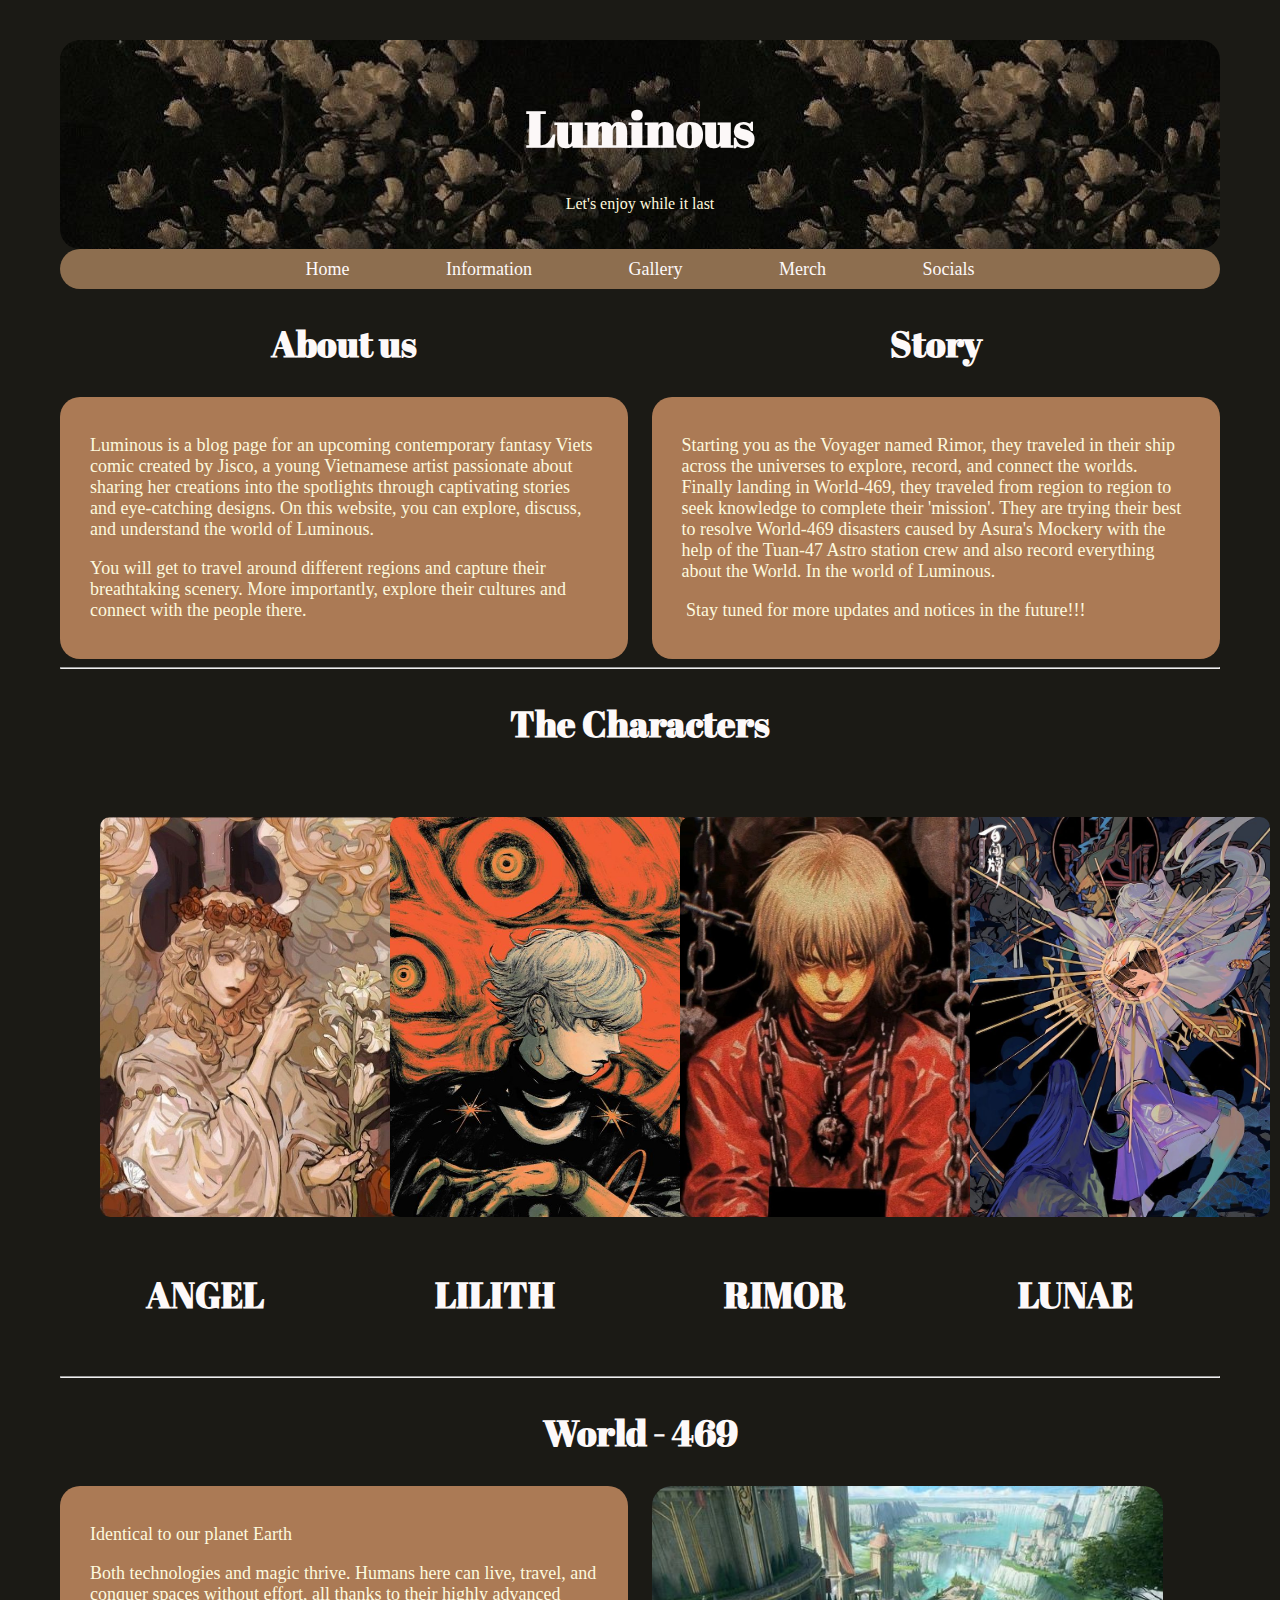
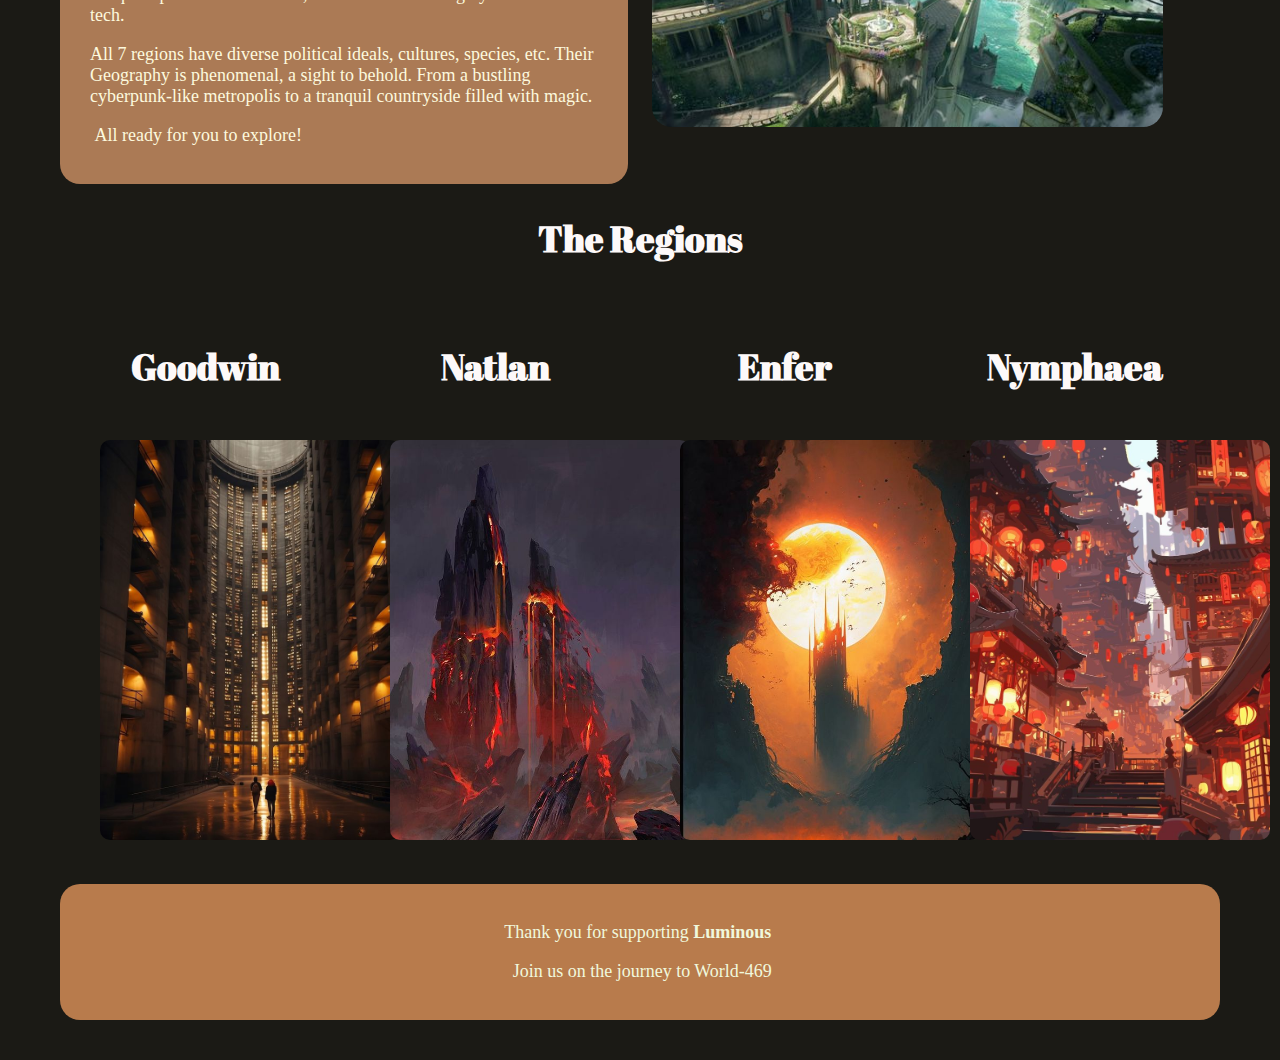
==== index.html @ 8565447b "Add files via upload" ====
<!doctype html>
<html>
<head>
<meta charset="utf-8">
		<meta name="viewport" content="width=device-width, initial-scale=1">
	<link rel="stylesheet" href="file:///C|/Users/PC/OneDrive/Tài liệu/css f/thu-vien.css">
	<link rel="stylesheet" href="../css/ceset.css">
<title>Luminous</title>
</head>
<body>
	<div class="header">
	<h1>Luminous</h1>
	<p>Let's enjoy while it last</p>
</div>
	<div class="topnav">
	<a href="index.html">Home</a>
	<a href="Information.html">Information</a>
	<a href="gallery.html">Gallery</a>
	<a href="merchandise.html">Merch</a>
	<a href="#">Socials</a>
	</div>
	<div class="row">
		<div class="two-col">
		<div class=" col-12 col-md-6 col-lg-6 col1">
	<h2>About us</h2>
	<div class="contents">
	  <p>Luminous is a blog page for an upcoming contemporary fantasy Viets comic created by Jisco, a young Vietnamese artist passionate about sharing her creations into the spotlights through captivating stories and eye-catching designs. On this website, you can explore, discuss, and understand the world of Luminous.&nbsp;</p>
		<p>You will get to travel around different regions and capture their breathtaking scenery. More importantly, explore their cultures and connect with the people there.</p>
    </div>
			  </div>
			<div class=" col-12 col-md-6 col-lg-6 col2">
		<h2>Story</h2>
<div class="contents">
	  <p>Starting you as the Voyager named Rimor, they traveled in their ship across the universes to explore, record, and connect the worlds. Finally landing in World-469, they traveled from region to region to seek knowledge to complete their 'mission'. They are trying their best to resolve World-469 disasters caused by Asura's Mockery with the help of the Tuan-47 Astro station crew and also record everything about the World.
      In the world of Luminous.&nbsp;</p>
			  <p>&nbsp;Stay tuned for more updates and notices in the future!!! </p>
			</div>
	</div>
</div></div>
		<div class="row">
		  <hr>
	<h2>The Characters</h2>
	  <div class="col">
		  <a href="angel.html">
				<div class="card card1">	
		</div></a>
			<h2>ANGEL</h2>
		</div>
		<div class="col">
			<a href="lilith.html">
			<div class="card card2">
			</div>
				</a>
			<h2>LILITH</h2>
		</div>
		<div class="col">
		<div class="card3 card">
		</div>
			<h2>RIMOR</h2>
	</div>
		<div class="col">
		<div class="card4 card">
			</div>
		<h2>LUNAE</h2>
		</div>
			</div>
	
	<div class="row">
		<div class="two-col">
			<hr>
			  	<h2>World - 469</h2>
		<div class=" col-12 col-md-6 col-lg-6 col1">
	
		<div class="contents">
		  <p>Identical to our planet Earth&nbsp;</p>
		  <p>Both technologies and magic thrive. Humans here can live, travel, and conquer spaces without effort, all thanks to their highly advanced tech.&nbsp;</p>
		  <p>All 7 regions have diverse political ideals, cultures, species, etc.
		    Their Geography is phenomenal, a sight to behold. 
		    From a bustling cyberpunk-like metropolis to a tranquil countryside filled with magic.</p>
<p>&nbsp;All ready for you to explore!</p>	
        </div>
		</div>
<div class=" col-12 col-md-6 col-lg-6 col2">			
	<div class="images">
		 <img src="../pic/ửold.jpg" alt="469" style="width:90%; border-radius:20px">
				</div>

		</div>	</div>	</div>
	
		<div class="row">
<h2>The Regions</h2>
			
	<div class="col">
	
		<h2>Goodwin</h2>
			<div class="card card5">
		</div>	</div>
		<div class="col">
		<h2>Natlan</h2>
					<div class="card card6">
		</div>	</div>
		<div class="col">
		<h2>Enfer</h2>
						<div class="card card7">
		  </div> </div>
			<div class="col">
		<h2>Nymphaea</h2>
							<div class="card card8">
		  </div> </div>
		</div>
	<div class="footer" style="border-radius:20px">
	
	  <p> Thank you for supporting <strong>Luminous</strong>&nbsp;</p>
		<p>&nbsp;Join us on the journey to World-469 
		</p>

    </div>
</body>
</html>
---- css/ceset.css ----
@charset "utf-8";
/* CSS Document */
@import url('https://fonts.googleapis.com/css2?family=Abril+Fatface&family=Nunito:ital,wght@0,200..1000;1,200..1000&display=swap');
*{box-sizing: border-box}
body
{
	margin:0;
	background-color:#1B1A15;
	padding: 40px 60px
}
.header {
padding:20px;
	color: #FDF9DE;
	text-align: center;
	background-image: url(  "../pic/banner.jpg");
	border-radius: 20px;
}
h1 {
	font-family: "Abril Fatface", serif;
	font-size: 50px;
	color: hsla(0,45%,98%,1.00)
}
h2{  
	font-family: "Abril Fatface", serif;
	font-size: 36px;
	color: #FDF9F9;
	text-align:center
 }
h3{  
	font-family: "Abril Fatface", serif;
	font-size: 28px;
	color: #211614;
	text-align:center
 }
.topnav {
	width:100%;
	overflow:auto;
	background-color: #8D6E4F;
	text-align:center;
	font-size: 18px;
	line-height: 40px;
	border-radius: 20px;
}
.topnav a {
    color: #FDF9F9;
	line-height: 20px;
	text-decoration:none;
	padding: 10px 46px ;
    width:33.3%;
}
.topnav a:hover{
	line-height: 20px;
	background-color: #1B1A15;
		border-radius: 20px
}
.contents{
	background-color: #AB7A55;
	color:#FDF9DE;
	border-radius:20px;
	padding: 20px 30px;
	font-size:18px;
	float:left

}


.col{
	float:left;
  width: 25%;
  padding: 20px;
	text-align: center;

}
.row:after {
  content: "";
  display: table;
  clear: both;
}
.two-col {
    overflow: hidden;
}

.two-col .col1,
.two-col .col2 {
    width: 49%;
}

.two-col .col1 {
    float: left;
}

.two-col .col2 {
    float: right;
}

.two-col label {
    display: block;
}
@media screen and (max-width: 600px) {
	.two-col {
    overflow: hidden;
}

.two-col .col1,
.two-col .col2 {
    width: 100%;
}

.two-col .col1 {
    float: none;
}

.two-col .col2 {
    float: none;
}

.two-col label {
    display: none;
}
}
@media screen and (max-width: 600px) {
  .col{
    width: 100%;
  }
}

.card{
	width:300px;	
	height:400px;
	display:inline-block;
	border-radius: 10px;
	padding:20px 36px;
    cursor:pointer;
	margin: 20px;
	backgroung-position: center;
	background-size: cover;
}


.card1{
	background-image: url( "../pic/26ec1f5457afaaf60db8c02a3383c0aa.jpg")
}
.card2{
	background-image: url("../pic/f.jpg")
}
.card3{
	background-image: url( "../pic/bbss.jpg")
}
.card4{
	background-image: url("../pic/9f67af0b2a4b98a42c210b6ba273114b.jpg")
}
.card5{
	background-image: url( "../pic/wworkl 2.jpg")
}
.card6{
	background-image: url( "../pic/world 3.jpg")
}
.card7{
	background-image: url( "../pic/workd.jpg")
}
.card8{
	background-image: url( "../pic/world.jpg")
}

.footer{
	background-color: hsla(26,43%,51%,1.00);
margin:0;
	padding:20px;
  left: 0;
  bottom: 0;
	  width: 100%;
color:hsla(79,67%,92%,1.00);
	 text-align: center;
	font-size: 18px
}

.gallery-row{
  display: flex;
  flex-wrap: wrap;
  padding: 6px;
}
.column {
  flex: 25%;
  max-width: 25%;
  padding: 10px;
}
.column img {
  margin-top: 10px;
  vertical-align: middle;
  width: 100%;
}
@media screen and (max-width: 1000px) {
  .column {
    -ms-flex: 33.3%;
    flex: 33.3%;
    max-width: 33.3%;
  }
}
@media screen and (max-width: 800px) {
  .column {
    -ms-flex: 50%;
    flex: 50%;
    max-width: 50%;
  }
}
@media screen and (max-width: 600px) {
  .column {
    -ms-flex: 100%;
    flex: 100%;
    max-width: 100%;
  }
}
p1 { 
color: #1F150B;
font-size: 22px
}
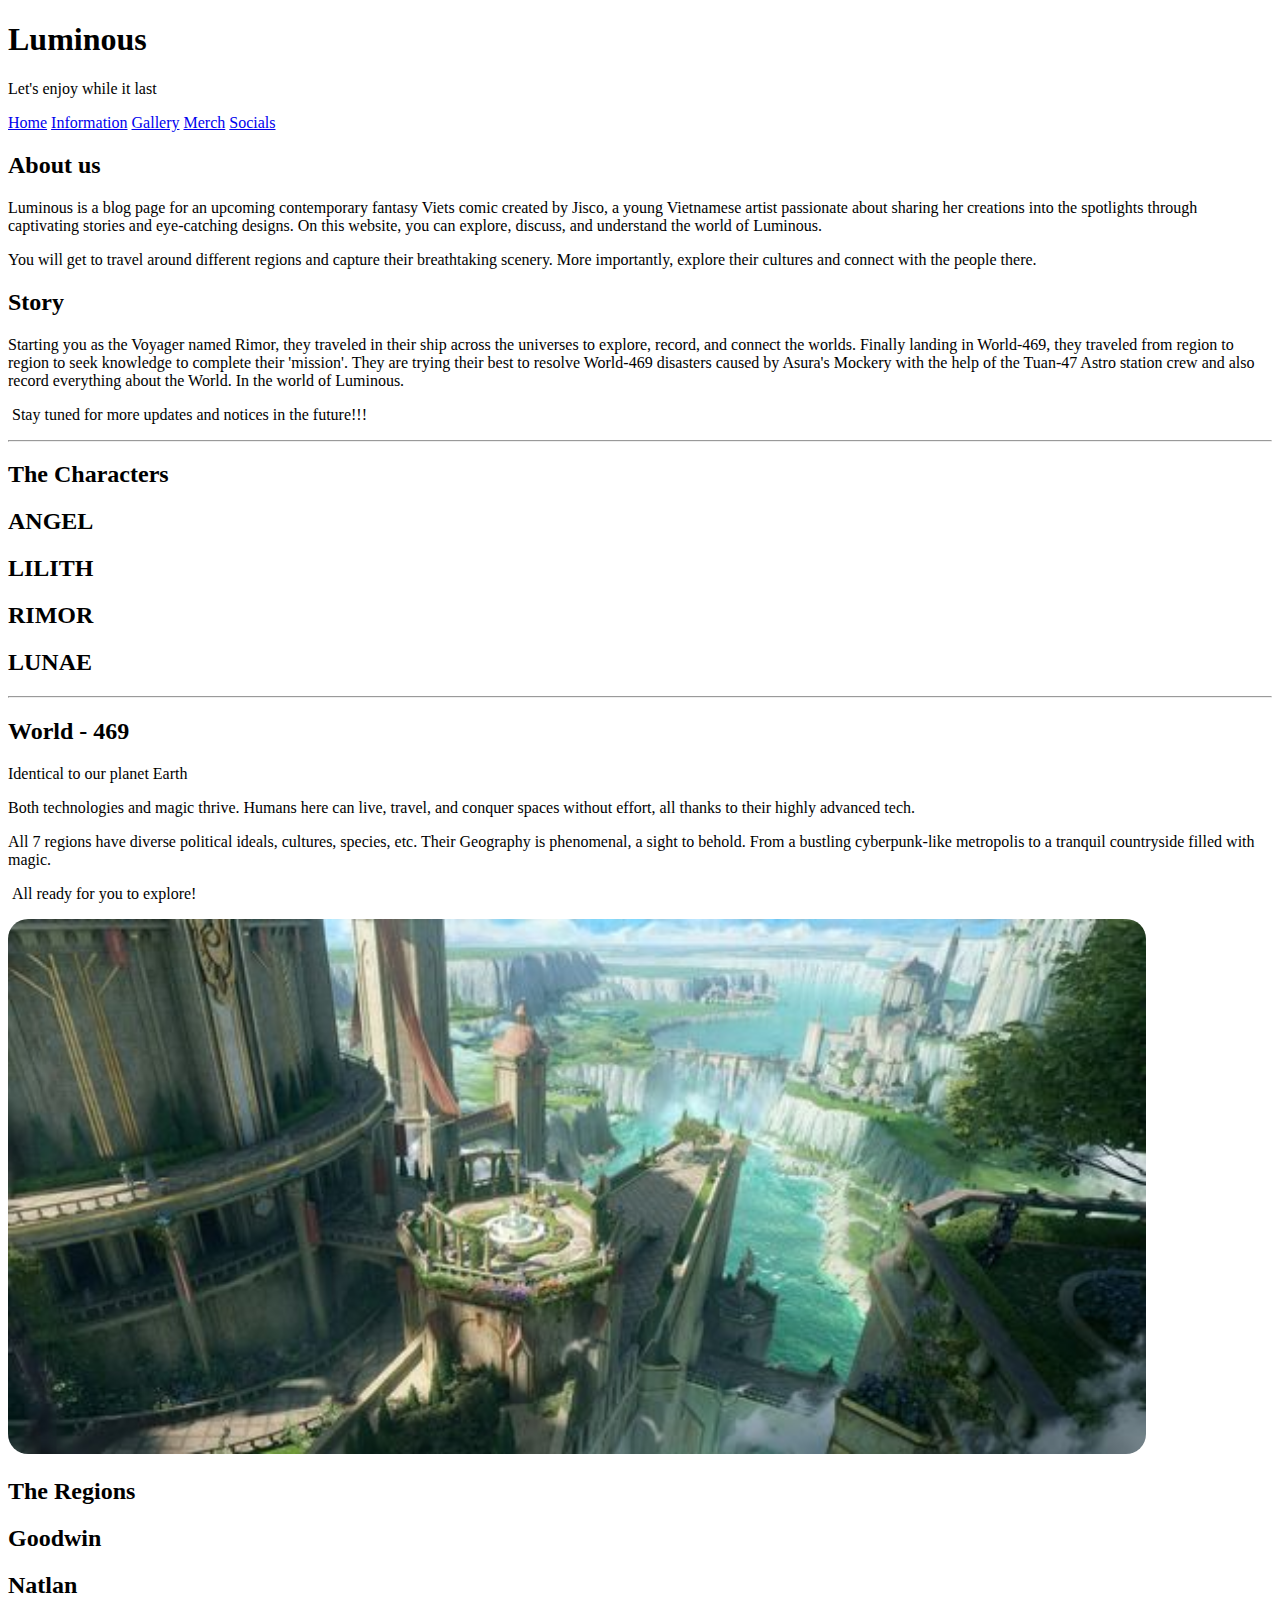
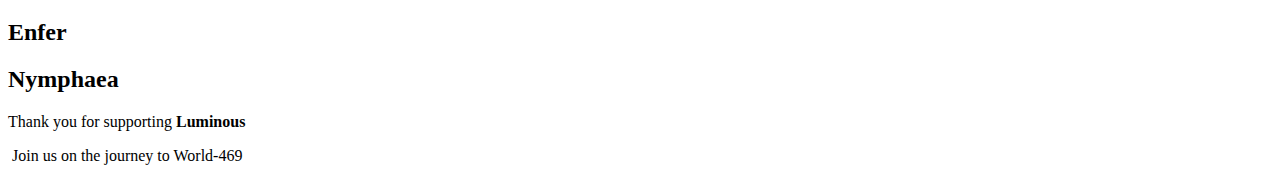
==== commit 9970d091: "index.html" ====
--- a/index.html
+++ b/index.html
@@ -4,7 +4,7 @@
 <meta charset="utf-8">
 		<meta name="viewport" content="width=device-width, initial-scale=1">
 	<link rel="stylesheet" href="file:///C|/Users/PC/OneDrive/Tài liệu/css f/thu-vien.css">
-	<link rel="stylesheet" href="../css/ceset.css">
+	<link rel="stylesheet" href="ceset.css">
 <title>Luminous</title>
 </head>
 <body>
